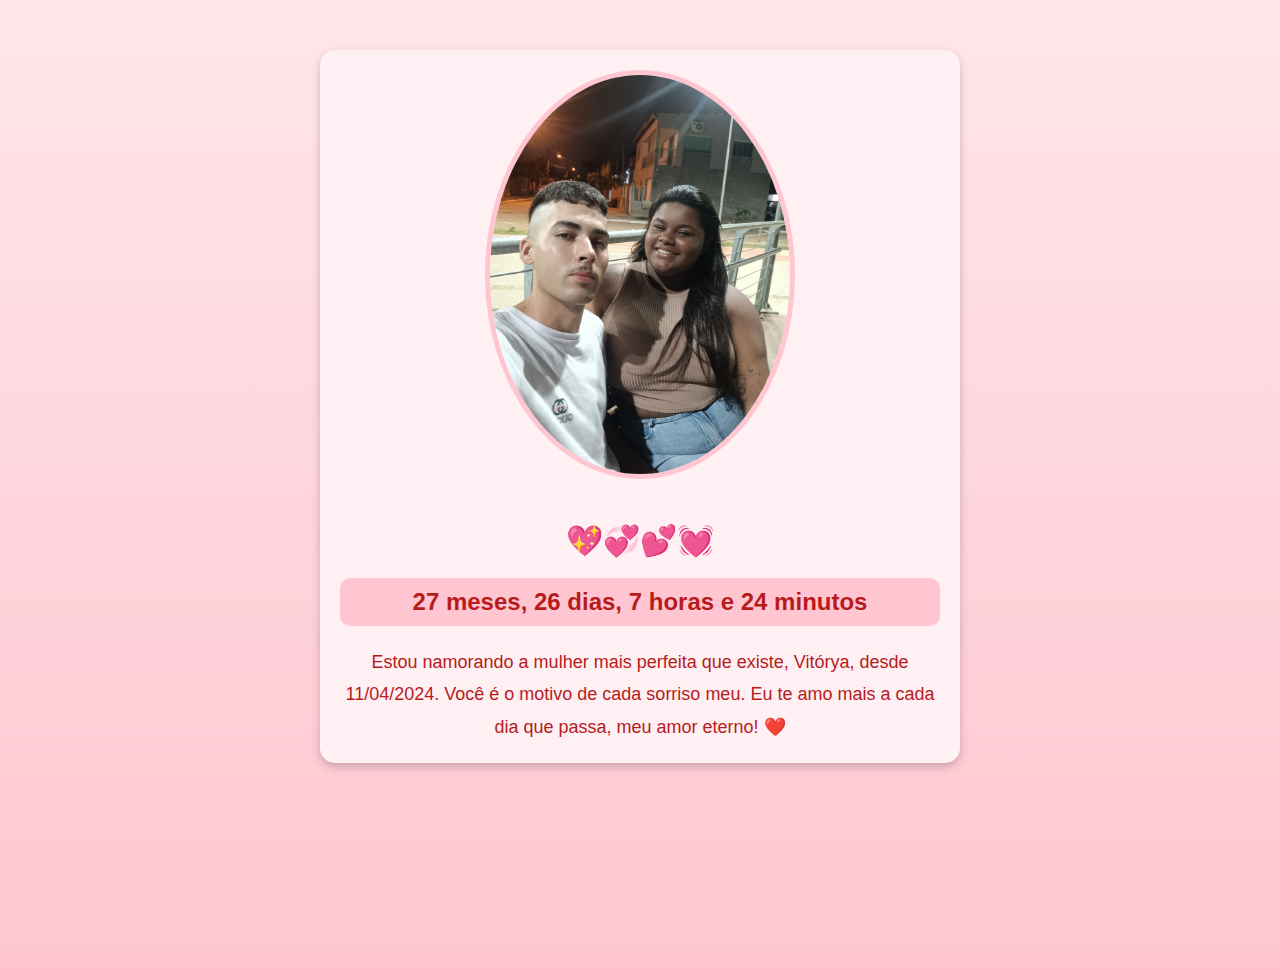
==== Amor.html @ 655dfbf6 "Update Amor.html" ====
<!DOCTYPE html>
<html lang="pt-BR">
<head>
  <meta charset="UTF-8">
  <meta name="viewport" content="width=device-width, initial-scale=1.0">
  <title>Nosso Amor</title>
  <style>
    body {
      font-family: 'Arial', sans-serif;
      text-align: center;
      background: linear-gradient(to bottom, #ffe6e9, #ffc6d1);
      color: #b71c1c;
      margin: 0;
      padding: 0;
    }

    .container {
      margin: 50px auto;
      max-width: 600px;
      padding: 20px;
      background-color: #fff0f3;
      border-radius: 15px;
      box-shadow: 0 4px 10px rgba(0, 0, 0, 0.2);
    }

    img {
      width: 100%;
      max-width: 300px;
      height: auto;
      border-radius: 50%;
      border: 5px solid #ffc6d1;
      margin-bottom: 20px;
    }

    .contador {
      font-size: 24px;
      font-weight: bold;
      margin: 20px 0;
      padding: 10px;
      background: #ffc6d1;
      border-radius: 10px;
      color: #b71c1c;
      animation: pulse 1s infinite;
    }

    @keyframes pulse {
      0%, 100% {
        transform: scale(1);
      }
      50% {
        transform: scale(1.05);
      }
    }

    .texto-romantico {
      font-size: 18px;
      color: #b71c1c;
      margin-top: 20px;
      line-height: 1.8;
    }

    .coracoes {
      font-size: 30px;
      margin: 20px 0;
      color: #ff6f91;
    }
  </style>
</head>
<body>
  <div class="container">
    <!-- Imagem no centro -->
    <img src="IMG_20241231_234936.jpg" alt="Foto do casal">

    <!-- Corações decorativos -->
    <div class="coracoes">💖💞💕💓</div>

    <!-- Contador -->
    <div id="contador" class="contador">
      Carregando o tempo do nosso amor...
    </div>

    <!-- Texto romântico -->
    <div class="texto-romantico">
      Estou namorando a mulher mais perfeita que existe, Vitórya, desde 11/04/2024.  
      Você é o motivo de cada sorriso meu.  
      Eu te amo mais a cada dia que passa, meu amor eterno! ❤️
    </div>
  </div>
      <!-- Vídeo do YouTube (Responsivo) -->
    <div class="video-wrapper">
      <iframe 
        src="https://www.youtube.com/embed/FEpuC98wcXE?si=MXDKEfFGEiVRH2Rg" 
        title="Vídeo romântico" 
        frameborder="0" 
        allow="accelerometer; autoplay; clipboard-write; encrypted-media; gyroscope; picture-in-picture" 
        allowfullscreen>
      </iframe>
    </div>
</div>

  <script>
    const dataInicial = new Date("2024-04-11T00:00:00");

    function atualizarContador() {
      const agora = new Date();
      const diferenca = agora - dataInicial;

      // Calcular tempo em meses, dias, horas e minutos
      const diasTotais = Math.floor(diferenca / (1000 * 60 * 60 * 24));
      const meses = Math.floor(diasTotais / 30.44);
      const dias = diasTotais % Math.floor(30.44);
      const horas = agora.getHours() - dataInicial.getHours();
      const minutos = agora.getMinutes();

      // Atualizar o contador na página
      const textoContador = `${meses} meses, ${dias} dias, ${horas} horas e ${minutos} minutos`;
      document.getElementById("contador").textContent = textoContador;
    }

    // Atualizar o contador a cada minuto
    setInterval(atualizarContador, 1000);
    atualizarContador();
  </script>
</body>
</html>
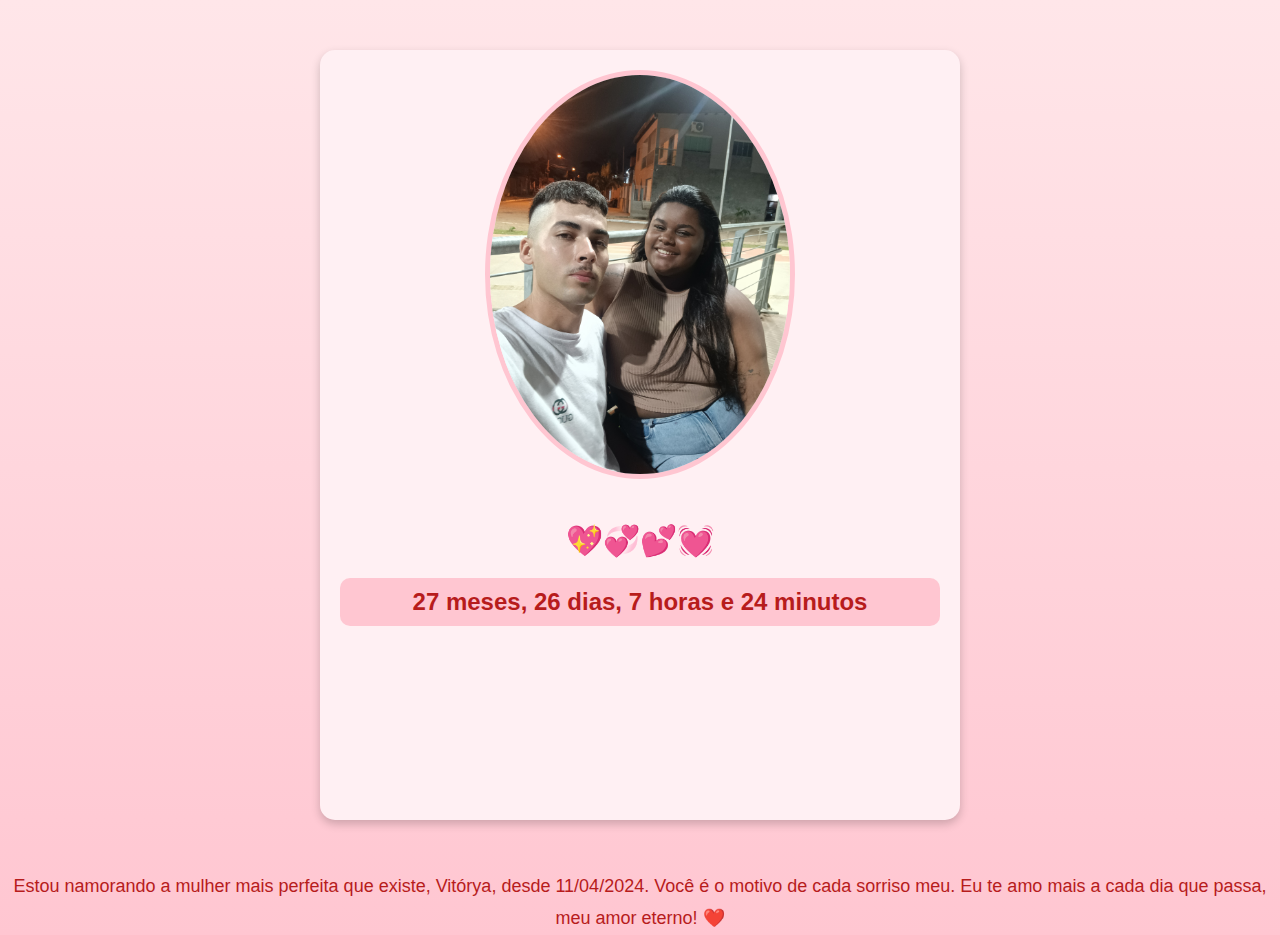
==== commit e5271aea: "Update Amor.html" ====
--- a/Amor.html
+++ b/Amor.html
@@ -78,15 +78,7 @@
     <div id="contador" class="contador">
       Carregando o tempo do nosso amor...
     </div>
-
-    <!-- Texto romântico -->
-    <div class="texto-romantico">
-      Estou namorando a mulher mais perfeita que existe, Vitórya, desde 11/04/2024.  
-      Você é o motivo de cada sorriso meu.  
-      Eu te amo mais a cada dia que passa, meu amor eterno! ❤️
-    </div>
-  </div>
-      <!-- Vídeo do YouTube (Responsivo) -->
+        <!-- Vídeo do YouTube (Responsivo) -->
     <div class="video-wrapper">
       <iframe 
         src="https://www.youtube.com/embed/FEpuC98wcXE?si=MXDKEfFGEiVRH2Rg" 
@@ -96,7 +88,15 @@
         allowfullscreen>
       </iframe>
     </div>
-</div>
+  </div
+
+    <!-- Texto romântico -->
+    <div class="texto-romantico">
+      Estou namorando a mulher mais perfeita que existe, Vitórya, desde 11/04/2024.  
+      Você é o motivo de cada sorriso meu.  
+      Eu te amo mais a cada dia que passa, meu amor eterno! ❤️
+    </div>
+  </div>
 
   <script>
     const dataInicial = new Date("2024-04-11T00:00:00");
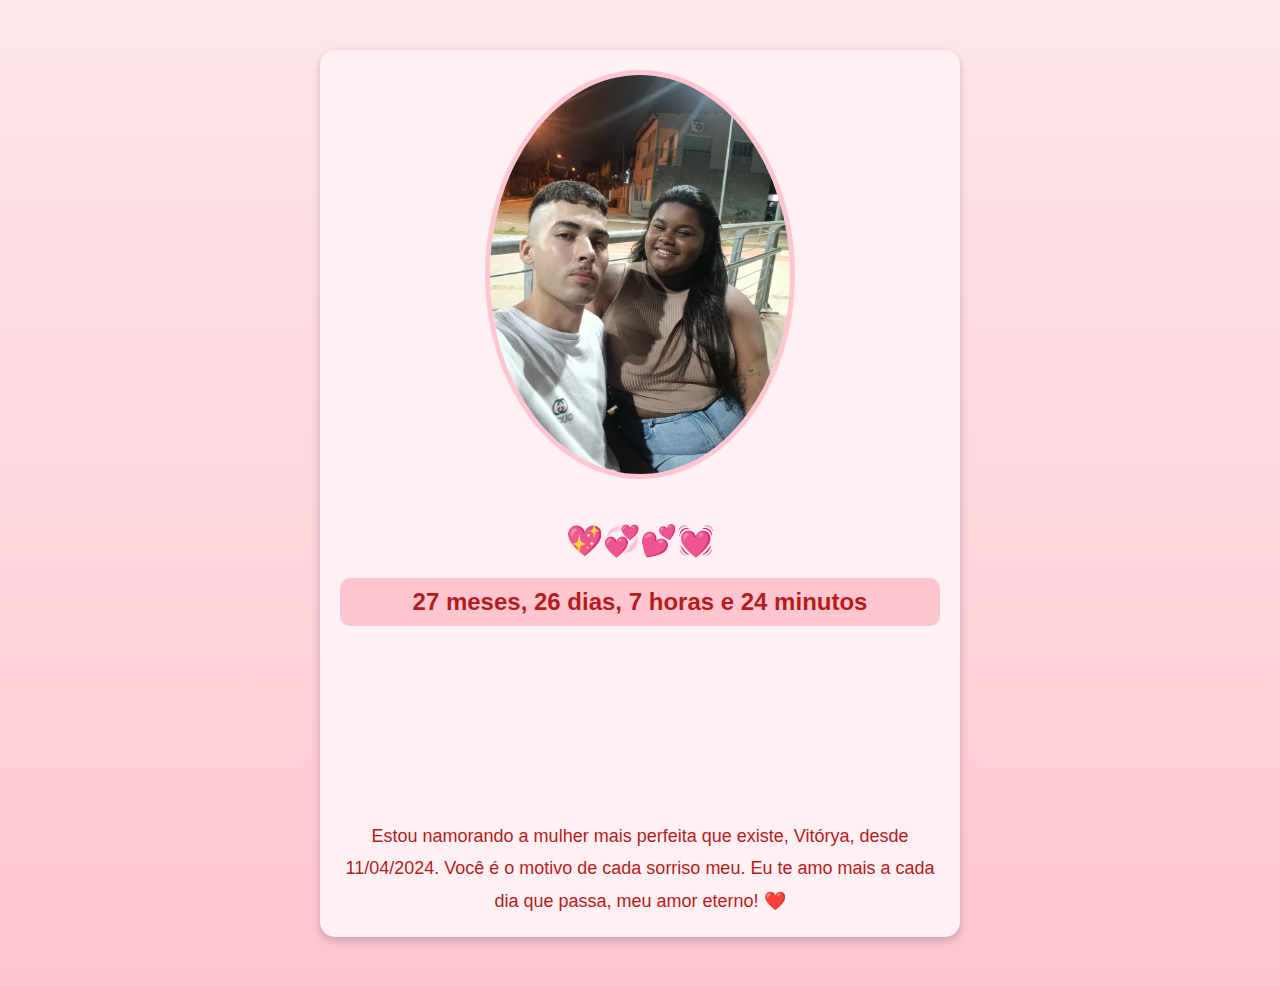
==== commit 32907978: "Update Amor.html" ====
--- a/Amor.html
+++ b/Amor.html
@@ -88,8 +88,6 @@
         allowfullscreen>
       </iframe>
     </div>
-  </div
-
     <!-- Texto romântico -->
     <div class="texto-romantico">
       Estou namorando a mulher mais perfeita que existe, Vitórya, desde 11/04/2024.  
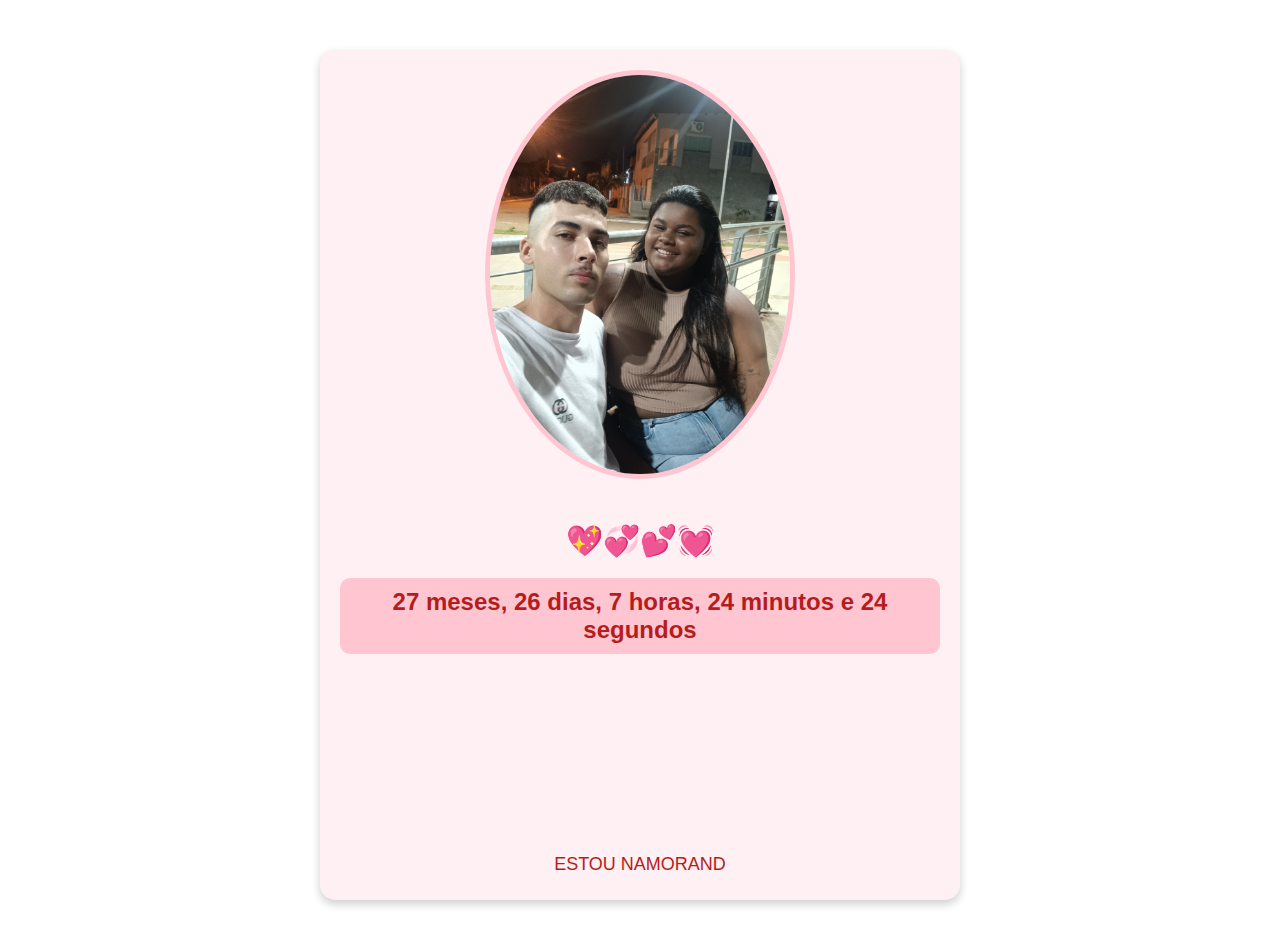
==== commit 865af91e: "Update Amor.html" ====
--- a/Amor.html
+++ b/Amor.html
@@ -8,7 +8,7 @@
     body {
       font-family: 'Arial', sans-serif;
       text-align: center;
-      background: linear-gradient(to bottom, #ffe6e9, #ffc6d1);
+      background: linear-gradient(to bottom, #ffe6e, #ffc6d1);
       color: #b71c1c;
       margin: 0;
       padding: 0;
@@ -64,6 +64,35 @@
       margin: 20px 0;
       color: #ff6f91;
     }
+
+    /* Efeito de corações e palavras subindo */
+    .floating {
+      position: absolute;
+      bottom: -50px;
+      font-size: 24px;
+      animation: floatUp 5s linear infinite;
+      opacity: 0;
+    }
+
+    .floating.heart {
+      color: red;
+    }
+
+    .floating.word {
+      color: #333;
+    }
+
+    @keyframes floatUp {
+      0% {
+        transform: translateY(0);
+        opacity: 1;
+      }
+      100% {
+        transform: translateY(-120vh);
+        opacity: 0;
+      }
+    }
+
   </style>
 </head>
 <body>
@@ -78,7 +107,8 @@
     <div id="contador" class="contador">
       Carregando o tempo do nosso amor...
     </div>
-        <!-- Vídeo do YouTube (Responsivo) -->
+
+    <!-- Vídeo do YouTube (Responsivo) -->
     <div class="video-wrapper">
       <iframe 
         src="https://www.youtube.com/embed/FEpuC98wcXE?si=MXDKEfFGEiVRH2Rg" 
@@ -88,36 +118,75 @@
         allowfullscreen>
       </iframe>
     </div>
-    <!-- Texto romântico -->
+
+    <!-- Texto romântico com efeito de digitação -->
     <div class="texto-romantico">
-      Estou namorando a mulher mais perfeita que existe, Vitórya, desde 11/04/2024.  
-      Você é o motivo de cada sorriso meu.  
-      Eu te amo mais a cada dia que passa, meu amor eterno! ❤️
+      <span id="texto-romantico"></span>
     </div>
+
   </div>
 
   <script>
+    // Efeito de digitação
+    const texto = "ESTOU NAMORANDO A MULHER MAIS PERFEITA QUE EXISTE, VITÓRYA, DESDE 11/04/2024. VOCÊ É O MOTIVO DE CADA SORRISO MEU. EU TE AMO MAIS A CADA DIA QUE PASSA, MEU AMOR ETERNO! ❤️";
+    let i = 0;
+
+    function digitar() {
+      if (i < texto.length) {
+        document.getElementById("texto-romantico").textContent += texto.charAt(i);
+        i++;
+        setTimeout(digitar, 50); // Velocidade da digitação
+      }
+    }
+
+    digitar();
+
+    // Função para atualizar o contador de tempo
     const dataInicial = new Date("2024-04-11T00:00:00");
 
     function atualizarContador() {
       const agora = new Date();
       const diferenca = agora - dataInicial;
 
-      // Calcular tempo em meses, dias, horas e minutos
       const diasTotais = Math.floor(diferenca / (1000 * 60 * 60 * 24));
       const meses = Math.floor(diasTotais / 30.44);
       const dias = diasTotais % Math.floor(30.44);
-      const horas = agora.getHours() - dataInicial.getHours();
-      const minutos = agora.getMinutes();
+      const horas = Math.floor((diferenca / (1000 * 60 * 60)) % 24);
+      const minutos = Math.floor((diferenca / (1000 * 60)) % 60);
+      const segundos = Math.floor((diferenca / 1000) % 60);
 
-      // Atualizar o contador na página
-      const textoContador = `${meses} meses, ${dias} dias, ${horas} horas e ${minutos} minutos`;
-      document.getElementById("contador").textContent = textoContador;
+      document.getElementById("contador").textContent = 
+        `${meses} meses, ${dias} dias, ${horas} horas, ${minutos} minutos e ${segundos} segundos`;
     }
 
-    // Atualizar o contador a cada minuto
     setInterval(atualizarContador, 1000);
     atualizarContador();
+
+    // Função para criar corações e palavras flutuando
+    const words = ['amor', 'carinho', 'paixão', 'felicidade', 'união'];
+
+    function createHeartOrWord() {
+      const isHeart = Math.random() > 0.5;
+      const element = document.createElement('div');
+      element.classList.add('floating');
+      element.classList.add(isHeart ? 'heart' : 'word');
+
+      if (isHeart) {
+        element.textContent = '❤';
+      } else {
+        element.textContent = words[Math.floor(Math.random() * words.length)];
+      }
+
+      element.style.left = Math.random() * 100 + 'vw'; // Posição aleatória na horizontal
+      element.style.animationDuration = Math.random() * 3 + 3 + 's'; // Animação aleatória
+      document.body.appendChild(element);
+
+      setTimeout(() => {
+        element.remove(); // Remove o elemento após a animação
+      }, 5000);
+    }
+
+    setInterval(createHeartOrWord, 300); // Gera novos corações ou palavras a cada 300ms
   </script>
 </body>
 </html>
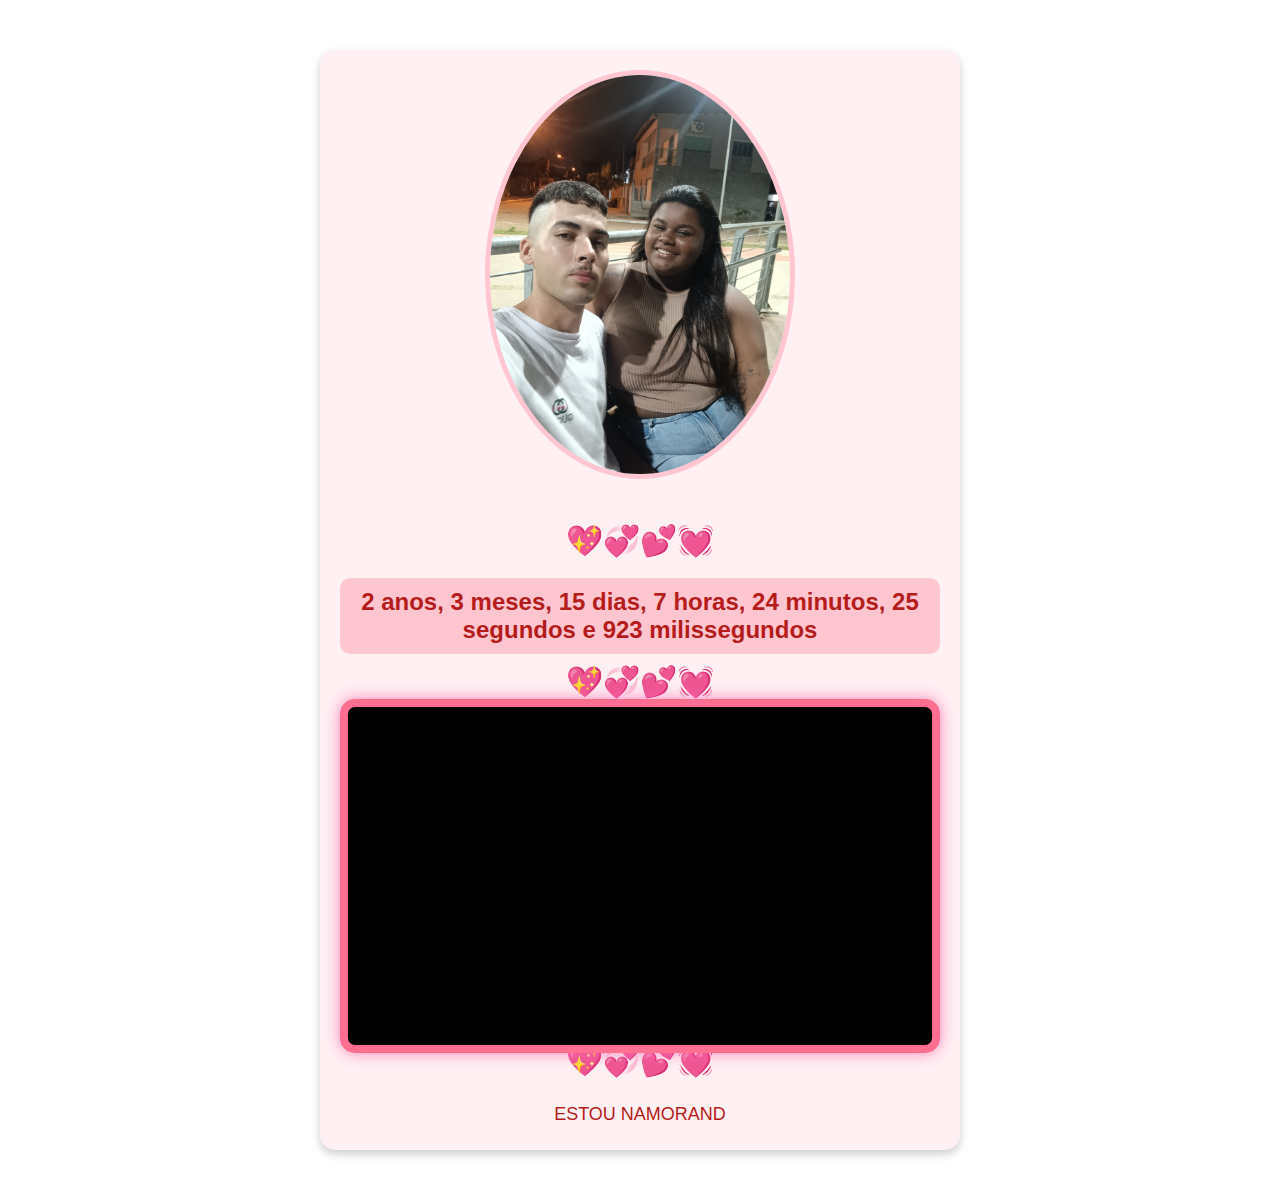
==== commit 8fc59add: "Update Amor.html" ====
--- a/Amor.html
+++ b/Amor.html
@@ -108,16 +108,64 @@
       Carregando o tempo do nosso amor...
     </div>
 
-    <!-- Vídeo do YouTube (Responsivo) -->
-    <div class="video-wrapper">
-      <iframe 
-        src="https://www.youtube.com/embed/FEpuC98wcXE?si=MXDKEfFGEiVRH2Rg" 
-        title="Vídeo romântico" 
-        frameborder="0" 
-        allow="accelerometer; autoplay; clipboard-write; encrypted-media; gyroscope; picture-in-picture" 
-        allowfullscreen>
-      </iframe>
-    </div>
+    <!-- Vídeo do YouTube (Responsivo) --><style>
+  .video-wrapper {
+    position: relative;
+    padding-bottom: 56.25%; /* Proporção 16:9 */
+    height: 0;
+    overflow: hidden;
+    max-width: 100%;
+    background: #000;
+    border: 8px solid #ff6f91; /* Moldura rosa */
+    border-radius: 15px; /* Cantos arredondados */
+    box-shadow: 0 0 15px rgba(255, 105, 180, 0.8); /* Efeito brilhante */
+  }
+
+  .video-wrapper iframe {
+    position: absolute;
+    top: 0;
+    left: 0;
+    width: 100%;
+    height: 100%;
+    border-radius: 7px; /* Ajuste para acompanhar a moldura */
+  }
+
+  /* Pequenos corações decorativos ao redor do vídeo */
+  .coracoes-video {
+    text-align: center;
+    font-size: 30px;
+    margin-top: -10px;
+  }
+</style>
+
+<!-- Moldura romântica com corações -->
+<div class="coracoes-video">💖💞💕💓</div>
+
+<!-- Vídeo do YouTube (AutoPlay com áudio ativado) -->
+<div class="video-wrapper">
+  <iframe 
+    id="video-romantico"
+    src="https://www.youtube.com/embed/FEpuC98wcXE?si=MXDKEfFGEiVRH2Rg&autoplay=1" 
+    title="Vídeo romântico" 
+    frameborder="0" 
+    allow="accelerometer; autoplay; clipboard-write; encrypted-media; gyroscope; picture-in-picture" 
+    allowfullscreen>
+  </iframe>
+</div>
+
+<div class="coracoes-video">💖💞💕💓</div>
+
+<script>
+  window.onload = function() {
+    let video = document.getElementById('video-romantico');
+    let src = video.src;
+    
+    // Força a recarga do vídeo após um pequeno atraso para ativar o som
+    setTimeout(() => {
+      video.src = src + "&mute=0";
+    }, 1000);
+  };
+</script>
 
     <!-- Texto romântico com efeito de digitação -->
     <div class="texto-romantico">
@@ -142,25 +190,39 @@
     digitar();
 
     // Função para atualizar o contador de tempo
-    const dataInicial = new Date("2024-04-11T00:00:00");
-
-    function atualizarContador() {
-      const agora = new Date();
-      const diferenca = agora - dataInicial;
-
-      const diasTotais = Math.floor(diferenca / (1000 * 60 * 60 * 24));
-      const meses = Math.floor(diasTotais / 30.44);
-      const dias = diasTotais % Math.floor(30.44);
-      const horas = Math.floor((diferenca / (1000 * 60 * 60)) % 24);
-      const minutos = Math.floor((diferenca / (1000 * 60)) % 60);
-      const segundos = Math.floor((diferenca / 1000) % 60);
-
-      document.getElementById("contador").textContent = 
-        `${meses} meses, ${dias} dias, ${horas} horas, ${minutos} minutos e ${segundos} segundos`;
-    }
-
-    setInterval(atualizarContador, 1000);
-    atualizarContador();
+  const dataInicial = new Date(2024, 3, 11); // Abril é o mês 3 (Janeiro = 0)
+
+  function atualizarContador() {
+    const agora = new Date();
+    
+    let anos = agora.getFullYear() - dataInicial.getFullYear();
+    let meses = agora.getMonth() - dataInicial.getMonth();
+    let dias = agora.getDate() - dataInicial.getDate();
+
+    // Ajusta os dias levando em conta os meses com 28, 30 e 31 dias
+    if (dias < 0) {
+      meses--; 
+      let ultimoDiaMesAnterior = new Date(agora.getFullYear(), agora.getMonth(), 0).getDate();
+      dias += ultimoDiaMesAnterior;
+    }
+
+    if (meses < 0) {
+      anos--;
+      meses += 12;
+    }
+
+    const diferenca = agora - dataInicial;
+    const horas = Math.floor((diferenca / (1000 * 60 * 60)) % 24);
+    const minutos = Math.floor((diferenca / (1000 * 60)) % 60);
+    const segundos = Math.floor((diferenca / 1000) % 60);
+    const milissegundos = diferenca % 1000;
+
+    document.getElementById("contador").textContent = 
+      `${anos > 0 ? anos + ' anos, ' : ''}${meses} meses, ${dias} dias, ${horas} horas, ${minutos} minutos, ${segundos} segundos e ${milissegundos} milissegundos`;
+  }
+
+  setInterval(atualizarContador, 1); // Atualiza a cada 1 milissegundo
+  atualizarContador();
 
     // Função para criar corações e palavras flutuando
     const words = ['amor', 'carinho', 'paixão', 'felicidade', 'união'];
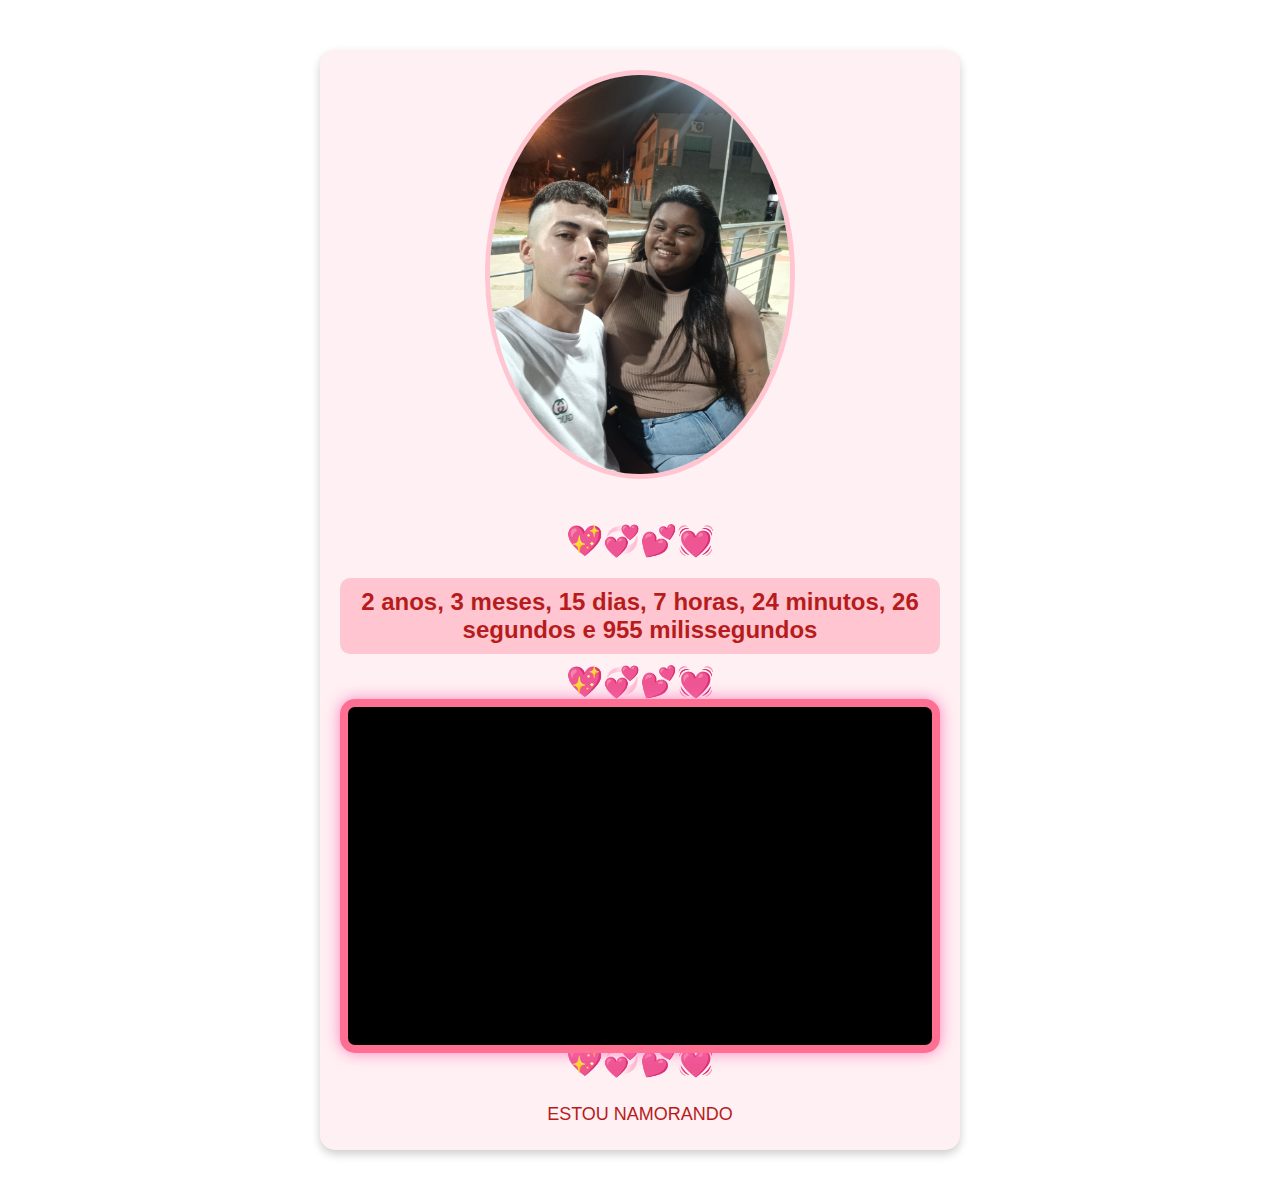
==== commit b801871e: "Update Amor.html" ====
--- a/Amor.html
+++ b/Amor.html
@@ -99,6 +99,11 @@
   <div class="container">
     <!-- Imagem no centro -->
     <img src="IMG_20241231_234936.jpg" alt="Foto do casal">
+    <!-- Música de fundo -->
+    <audio id="musica" autoplay loop>
+        <source src="musica.mp3" type="audio/mpeg">
+        Seu navegador não suporta áudio.
+    </audio>
 
     <!-- Corações decorativos -->
     <div class="coracoes">💖💞💕💓</div>
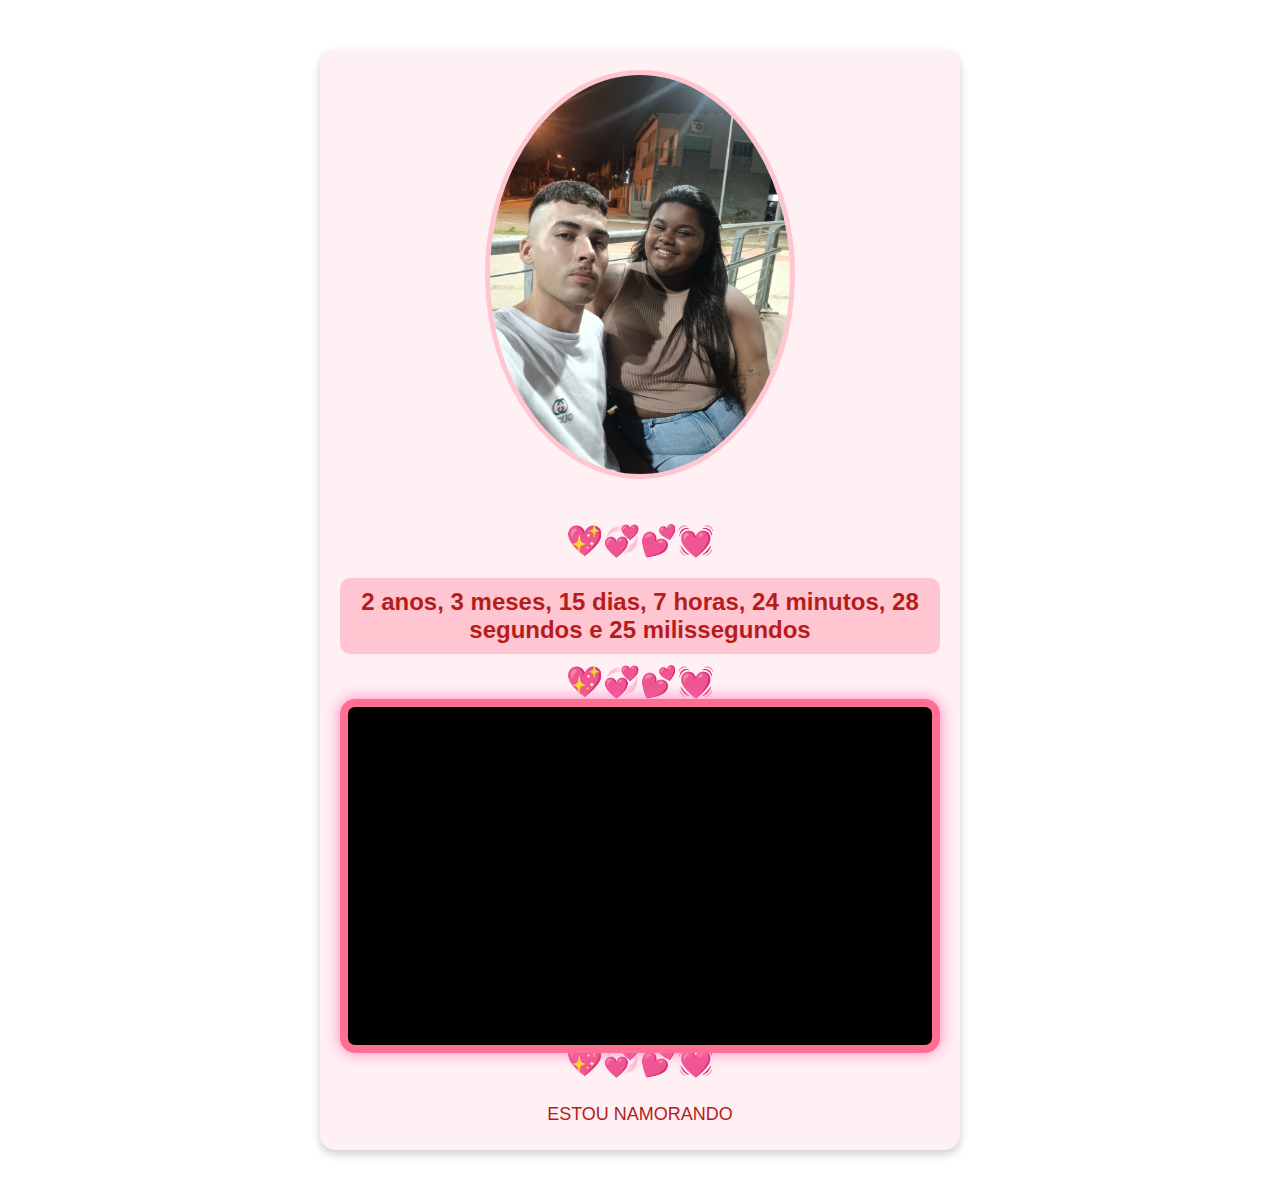
==== commit 9a2ebe8e: "Update Amor.html" ====
--- a/Amor.html
+++ b/Amor.html
@@ -99,12 +99,6 @@
   <div class="container">
     <!-- Imagem no centro -->
     <img src="IMG_20241231_234936.jpg" alt="Foto do casal">
-    <!-- Música de fundo -->
-    <audio id="musica" autoplay loop>
-        <source src="musica.mp3" type="audio/mpeg">
-        Seu navegador não suporta áudio.
-    </audio>
-
     <!-- Corações decorativos -->
     <div class="coracoes">💖💞💕💓</div>
 
